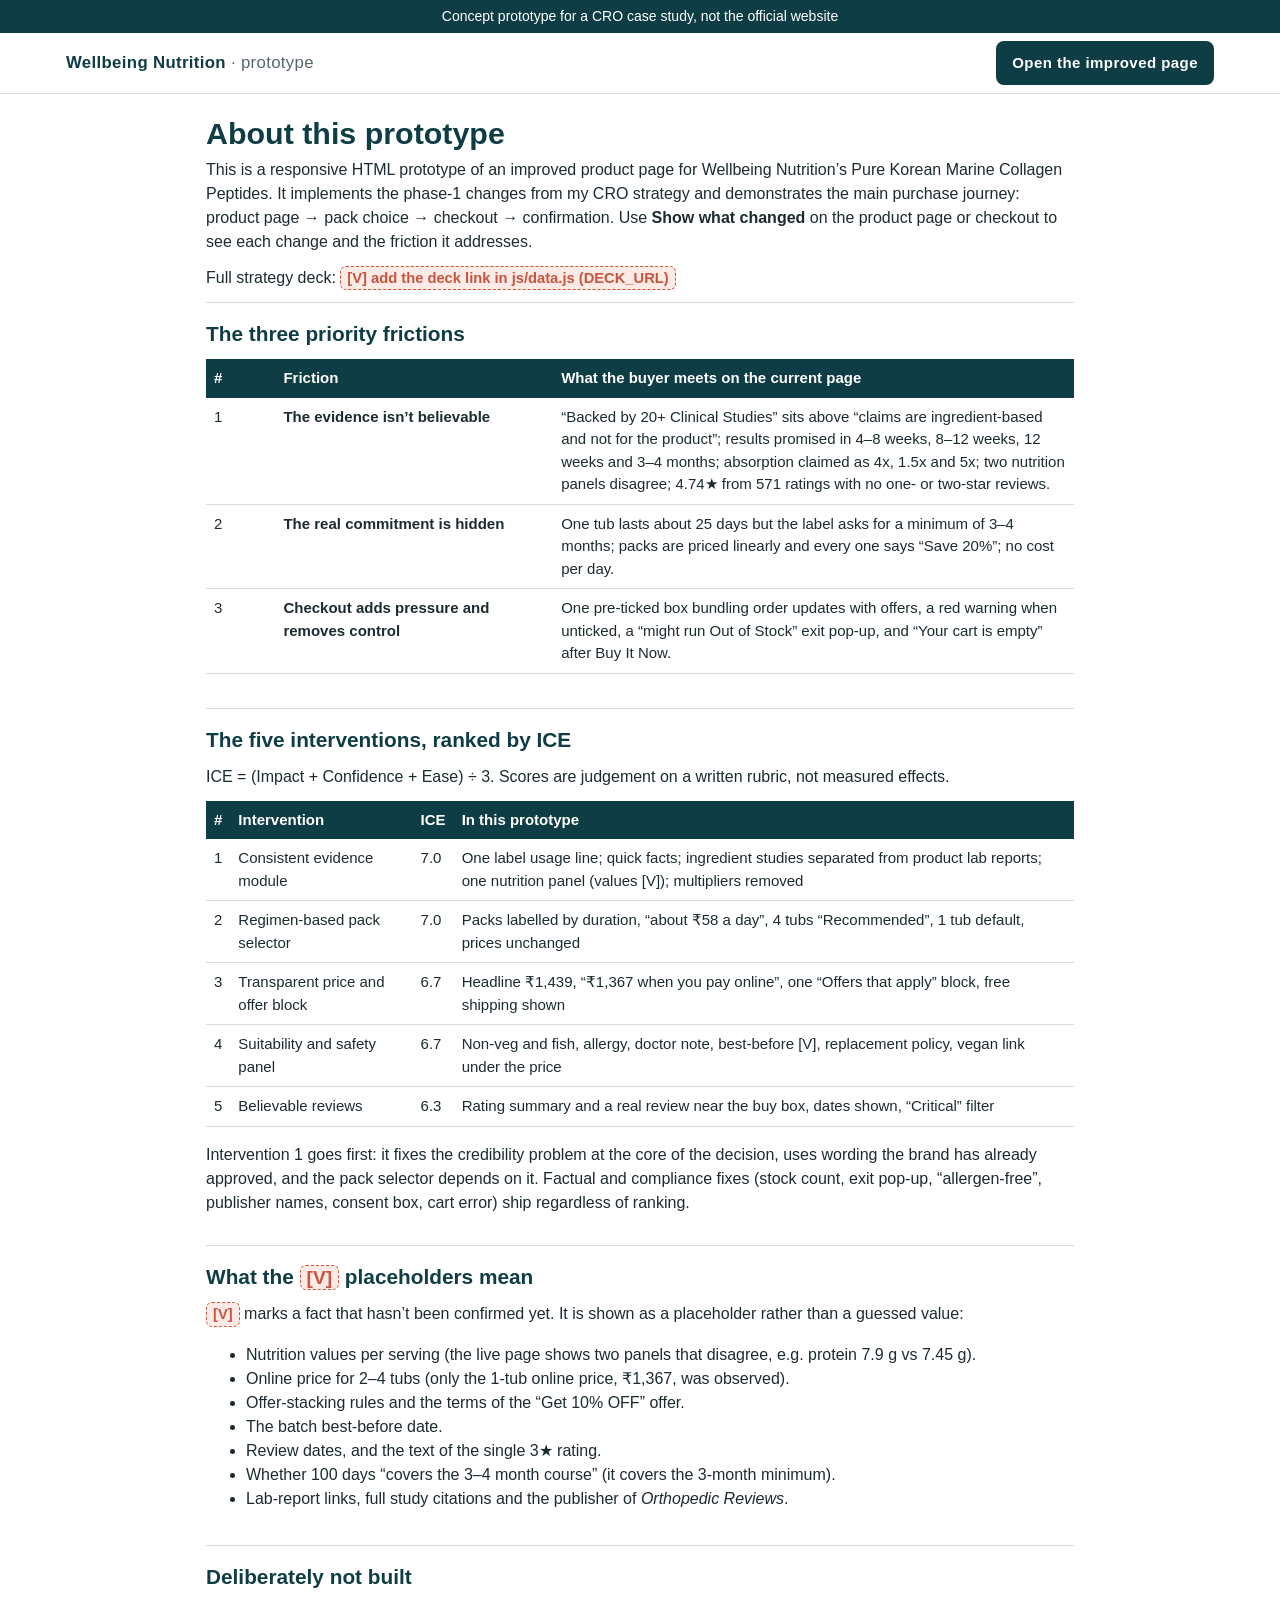
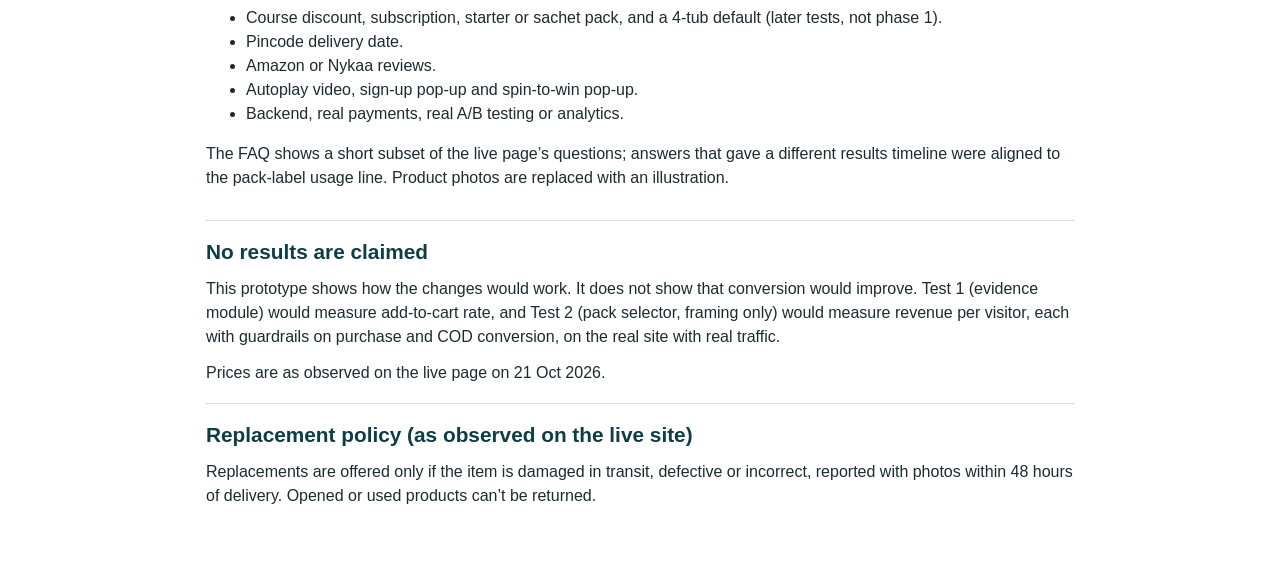
==== about.html @ 11b5f886 "Add files via upload" ====
<!doctype html>
<html lang="en">
<head>
<meta charset="utf-8">
<meta name="viewport" content="width=device-width, initial-scale=1">
<title>About this prototype</title>
<link rel="stylesheet" href="css/styles.css">
</head>
<body>
<div class="proto-note">Concept prototype for a CRO case study, not the official website</div>
<header class="site-header">
  <div class="wrap">
    <a class="brand" href="index.html">Wellbeing Nutrition <span style="font-weight:400;color:#56676C">· prototype</span></a>
    <div class="header-actions"><a class="btn btn-primary btn-small" href="index.html">Open the improved page</a></div>
  </div>
</header>

<main class="wrap about" style="max-width:900px;padding-bottom:48px">
  <h1 style="margin-top:20px">About this prototype</h1>
  <p>This is a responsive HTML prototype of an improved product page for Wellbeing Nutrition’s Pure Korean Marine Collagen Peptides. It implements the phase-1 changes from my CRO strategy and demonstrates the main purchase journey: product page → pack choice → checkout → confirmation. Use <b>Show what changed</b> on the product page or checkout to see each change and the friction it addresses.</p>
  <p id="deck-line">Full strategy deck: <span id="deck-slot"><span class="v">[V] add the deck link in js/data.js (DECK_URL)</span></span></p>

  <section aria-labelledby="f-h">
    <h2 id="f-h">The three priority frictions</h2>
    <table>
      <thead><tr><th style="width:8%">#</th><th style="width:32%">Friction</th><th>What the buyer meets on the current page</th></tr></thead>
      <tr><td>1</td><td><b>The evidence isn’t believable</b></td><td>“Backed by 20+ Clinical Studies” sits above “claims are ingredient-based and not for the product”; results promised in 4–8 weeks, 8–12 weeks, 12 weeks and 3–4 months; absorption claimed as 4x, 1.5x and 5x; two nutrition panels disagree; 4.74★ from 571 ratings with no one- or two-star reviews.</td></tr>
      <tr><td>2</td><td><b>The real commitment is hidden</b></td><td>One tub lasts about 25 days but the label asks for a minimum of 3–4 months; packs are priced linearly and every one says “Save 20%”; no cost per day.</td></tr>
      <tr><td>3</td><td><b>Checkout adds pressure and removes control</b></td><td>One pre-ticked box bundling order updates with offers, a red warning when unticked, a “might run Out of Stock” exit pop-up, and “Your cart is empty” after Buy It Now.</td></tr>
    </table>
  </section>

  <section aria-labelledby="i-h">
    <h2 id="i-h">The five interventions, ranked by ICE</h2>
    <p>ICE = (Impact + Confidence + Ease) ÷ 3. Scores are judgement on a written rubric, not measured effects.</p>
    <div class="table-scroll">
    <table>
      <thead><tr><th>#</th><th>Intervention</th><th>ICE</th><th>In this prototype</th></tr></thead>
      <tr><td>1</td><td>Consistent evidence module</td><td>7.0</td><td>One label usage line; quick facts; ingredient studies separated from product lab reports; one nutrition panel (values [V]); multipliers removed</td></tr>
      <tr><td>2</td><td>Regimen-based pack selector</td><td>7.0</td><td>Packs labelled by duration, “about ₹58 a day”, 4 tubs “Recommended”, 1 tub default, prices unchanged</td></tr>
      <tr><td>3</td><td>Transparent price and offer block</td><td>6.7</td><td>Headline ₹1,439, “₹1,367 when you pay online”, one “Offers that apply” block, free shipping shown</td></tr>
      <tr><td>4</td><td>Suitability and safety panel</td><td>6.7</td><td>Non-veg and fish, allergy, doctor note, best-before [V], replacement policy, vegan link under the price</td></tr>
      <tr><td>5</td><td>Believable reviews</td><td>6.3</td><td>Rating summary and a real review near the buy box, dates shown, “Critical” filter</td></tr>
    </table>
    </div>
    <p>Intervention 1 goes first: it fixes the credibility problem at the core of the decision, uses wording the brand has already approved, and the pack selector depends on it. Factual and compliance fixes (stock count, exit pop-up, “allergen-free”, publisher names, consent box, cart error) ship regardless of ranking.</p>
  </section>

  <section aria-labelledby="v-h">
    <h2 id="v-h">What the <span class="v">[V]</span> placeholders mean</h2>
    <p><span class="v">[V]</span> marks a fact that hasn’t been confirmed yet. It is shown as a placeholder rather than a guessed value:</p>
    <ul>
      <li>Nutrition values per serving (the live page shows two panels that disagree, e.g. protein 7.9 g vs 7.45 g).</li>
      <li>Online price for 2–4 tubs (only the 1-tub online price, ₹1,367, was observed).</li>
      <li>Offer-stacking rules and the terms of the “Get 10% OFF” offer.</li>
      <li>The batch best-before date.</li>
      <li>Review dates, and the text of the single 3★ rating.</li>
      <li>Whether 100 days “covers the 3–4 month course” (it covers the 3-month minimum).</li>
      <li>Lab-report links, full study citations and the publisher of <i>Orthopedic Reviews</i>.</li>
    </ul>
  </section>

  <section aria-labelledby="n-h">
    <h2 id="n-h">Deliberately not built</h2>
    <ul>
      <li>Course discount, subscription, starter or sachet pack, and a 4-tub default (later tests, not phase 1).</li>
      <li>Pincode delivery date.</li>
      <li>Amazon or Nykaa reviews.</li>
      <li>Autoplay video, sign-up pop-up and spin-to-win pop-up.</li>
      <li>Backend, real payments, real A/B testing or analytics.</li>
    </ul>
    <p>The FAQ shows a short subset of the live page’s questions; answers that gave a different results timeline were aligned to the pack-label usage line. Product photos are replaced with an illustration.</p>
  </section>

  <section aria-labelledby="r-h">
    <h2 id="r-h">No results are claimed</h2>
    <p>This prototype shows how the changes would work. It does not show that conversion would improve. Test 1 (evidence module) would measure add-to-cart rate, and Test 2 (pack selector, framing only) would measure revenue per visitor, each with guardrails on purchase and COD conversion, on the real site with real traffic.</p>
    <p style="margin:0">Prices are as observed on the live page on <span id="observed">21 Oct 2026</span>.</p>
  </section>

  <section id="policy" aria-labelledby="p-h">
    <h2 id="p-h">Replacement policy (as observed on the live site)</h2>
    <p style="margin:0">Replacements are offered only if the item is damaged in transit, defective or incorrect, reported with photos within 48 hours of delivery. Opened or used products can’t be returned.</p>
  </section>
</main>
<script src="js/data.js"></script>
<script>
(function () {
  var url = window.WN.DECK_URL;
  if (url) {
    var a = document.createElement('a');
    a.href = url; a.target = '_blank'; a.rel = 'noopener'; a.textContent = 'open the deck';
    var slot = document.getElementById('deck-slot'); slot.innerHTML = ''; slot.appendChild(a);
  }
  document.getElementById('observed').textContent = window.WN.PRICES_OBSERVED;
})();
</script>
</body>
</html>
---- css/styles.css ----
/* Mobile-first styles for the HTML prototype */
:root {
  --ink: #1C2B30; --deep: #0F3D45; --teal: #0F6B73; --mist: #EEF3F2; --line: #D3DEDC;
  --slate: #56676C; --coral: #C8553D; --coral-bg: #FBEAE5; --white: #FFFFFF; --brown: #7A4A1F;
  --focus: #F2A900; --radius: 10px;
}
* { box-sizing: border-box; }
html { -webkit-text-size-adjust: 100%; }
body { margin: 0; font-family: Arial, Helvetica, sans-serif; font-size: 16px; line-height: 1.5; color: var(--ink); background: var(--white); overflow-x: hidden; }
img, svg { max-width: 100%; height: auto; display: block; }
a { color: var(--teal); }
h1, h2, h3 { line-height: 1.25; color: var(--deep); }
h1 { font-size: 1.55rem; margin: 0 0 6px; }
h2 { font-size: 1.3rem; margin: 0 0 12px; }
h3 { font-size: 1.05rem; margin: 16px 0 8px; }
p { margin: 0 0 12px; }
:focus-visible { outline: 3px solid var(--focus); outline-offset: 2px; }
.visually-hidden { position: absolute !important; width: 1px; height: 1px; overflow: hidden; clip: rect(0 0 0 0); white-space: nowrap; }
.wrap { max-width: 1180px; margin: 0 auto; padding: 0 16px; }

/* Header */
.proto-note { background: var(--deep); color: #fff; font-size: 14px; text-align: center; padding: 6px 12px; }
.proto-note a { color: #BFE3DF; }
.site-header { border-bottom: 1px solid var(--line); background: #fff; }
.site-header .wrap { display: flex; align-items: center; justify-content: space-between; gap: 12px; min-height: 60px; flex-wrap: wrap; padding-top: 6px; padding-bottom: 6px; }
.brand { font-weight: 700; color: var(--deep); text-decoration: none; letter-spacing: .02em; font-size: 1.05rem; }
.header-actions { display: flex; gap: 8px; align-items: center; flex-wrap: wrap; }

/* Buttons */
.btn { display: inline-flex; align-items: center; justify-content: center; min-height: 48px; padding: 10px 18px; border-radius: 8px; border: 2px solid var(--deep); font-size: 16px; font-weight: 700; cursor: pointer; text-decoration: none; letter-spacing: .03em; }
.btn-primary { background: var(--deep); color: #fff; }
.btn-secondary { background: #fff; color: var(--deep); }
.btn-small { min-height: 44px; padding: 8px 14px; font-size: 15px; }
.btn[aria-pressed="true"] { background: var(--teal); color: #fff; border-color: var(--teal); }

/* Product layout: mobile = one column in spec order */
.product { display: flex; flex-direction: column; gap: 16px; padding-top: 16px; }
.gallery { background: var(--mist); border-radius: var(--radius); overflow: hidden; }
.gallery figcaption { font-size: 14px; color: var(--slate); padding: 8px 12px; }
.buybox { display: flex; flex-direction: column; gap: 14px; }
.subtitle { color: var(--slate); margin: 0; }
.rating-line { display: flex; align-items: center; gap: 8px; flex-wrap: wrap; }
.stars { color: #E0A800; letter-spacing: 1px; }
.rating-line a { font-size: 15px; }

/* Price block */
.price-block { border: 1px solid var(--line); border-radius: var(--radius); padding: 14px; }
.price-row { display: flex; align-items: baseline; gap: 10px; flex-wrap: wrap; }
.price-now { font-size: 1.9rem; font-weight: 700; color: var(--deep); }
.price-mrp { color: var(--slate); text-decoration: line-through; }
.price-off { color: var(--teal); font-weight: 700; }
.price-online { margin: 6px 0 0; font-weight: 700; color: var(--teal); }
.price-ship { margin: 6px 0 0; }
.per-pack-note { font-size: 15px; color: var(--slate); margin-top: 4px; }

/* details / disclosures */
details.panel { border: 1px solid var(--line); border-radius: var(--radius); background: #fff; }
details.panel > summary { list-style: none; cursor: pointer; min-height: 48px; display: flex; align-items: center; justify-content: space-between; gap: 8px; padding: 10px 14px; font-weight: 700; color: var(--deep); }
details.panel > summary::-webkit-details-marker { display: none; }
details.panel > summary::after { content: "+"; font-size: 22px; line-height: 1; color: var(--teal); }
details.panel[open] > summary::after { content: "–"; }
.panel-body { padding: 0 14px 14px; }
.panel-body ul { margin: 0; padding-left: 20px; }
.panel-body li { margin-bottom: 8px; }

/* Placeholder style for unconfirmed (V) items */
.v { display: inline-block; border: 1.5px dashed var(--coral); color: var(--coral); background: var(--coral-bg); border-radius: 6px; padding: 0 6px; font-weight: 700; font-size: 0.92em; }
.v-note { font-size: 14px; color: var(--coral); }

/* Suitability panel */
.suit-list { list-style: none; padding: 0 !important; }
.suit-list li { display: flex; gap: 10px; align-items: flex-start; }
.icon-dot { flex: none; width: 24px; height: 24px; border-radius: 50%; background: var(--mist); color: var(--deep); display: inline-flex; align-items: center; justify-content: center; font-size: 13px; font-weight: 700; margin-top: 1px; }
.nonveg { flex: none; width: 24px; height: 24px; border: 2px solid var(--brown); display: inline-flex; align-items: center; justify-content: center; margin-top: 1px; }
.nonveg::before { content: ""; width: 0; height: 0; border-left: 7px solid transparent; border-right: 7px solid transparent; border-bottom: 12px solid var(--brown); }

/* Pack selector */
fieldset.packs { border: 0; padding: 0; margin: 0; }
fieldset.packs legend { font-weight: 700; color: var(--deep); margin-bottom: 8px; padding: 0; }
.pack-options { display: grid; grid-template-columns: 1fr; gap: 8px; }
.pack { position: relative; }
.pack input { position: absolute; opacity: 0; width: 1px; height: 1px; }
.pack label { display: flex; justify-content: space-between; align-items: center; gap: 10px; min-height: 56px; padding: 10px 14px; border: 2px solid var(--line); border-radius: var(--radius); cursor: pointer; background: #fff; }
.pack label .pack-name { font-weight: 700; color: var(--deep); }
.pack label .pack-price { text-align: right; white-space: nowrap; }
.pack label .pack-price s { color: var(--slate); font-size: 14px; margin-left: 4px; }
.pack .tag { display: inline-block; background: var(--deep); color: #fff; border-radius: 4px; padding: 1px 6px; font-size: 13px; font-weight: 700; margin-left: 6px; vertical-align: 1px; }
.pack .tag.offer { background: var(--mist); color: var(--teal); }
.pack input:checked + label { border-color: var(--deep); background: var(--mist); box-shadow: inset 0 0 0 1px var(--deep); }
.pack input:focus-visible + label { outline: 3px solid var(--focus); outline-offset: 2px; }
.per-day { margin: 10px 0 0; font-weight: 700; }
.course-note { margin: 4px 0 0; font-size: 15px; color: var(--slate); }

.cta-row { display: grid; grid-template-columns: 1fr 1fr; gap: 10px; }
.cart-status { font-size: 15px; margin: 0; min-height: 22px; }

/* Content sections */
.section { padding: 28px 0; border-top: 1px solid var(--line); }
.benefits { display: grid; grid-template-columns: repeat(2, 1fr); gap: 10px; list-style: none; padding: 0; margin: 0; }
.benefits li { background: var(--mist); border-radius: var(--radius); padding: 12px; font-size: 15px; text-align: center; min-height: 64px; display: flex; align-items: center; justify-content: center; }
.usage { background: var(--deep); color: #fff; border-radius: var(--radius); padding: 16px; font-size: 1.1rem; }
.usage strong { color: #BFE3DF; display: block; font-size: 14px; letter-spacing: .06em; text-transform: uppercase; margin-bottom: 4px; }
.quick-facts { display: grid; grid-template-columns: repeat(2, 1fr); gap: 8px; list-style: none; padding: 0; margin: 14px 0; }
.quick-facts li { border: 1px solid var(--line); border-radius: var(--radius); padding: 10px; text-align: center; }
.quick-facts b { display: block; color: var(--deep); }
.quick-facts span { font-size: 14px; color: var(--slate); }
.evidence-grid { display: grid; grid-template-columns: 1fr; gap: 16px; }
.ev-card { border: 1px solid var(--line); border-radius: var(--radius); padding: 14px; }
.ev-card h3 { margin-top: 0; }
.study { padding: 10px 0; border-top: 1px solid var(--line); }
.study:first-of-type { border-top: 0; }
.study .meta { font-size: 14px; color: var(--slate); }
.disclaimer { font-size: 15px; color: var(--slate); }
table.nutrition { width: 100%; border-collapse: collapse; font-size: 15px; }
table.nutrition th, table.nutrition td { border-bottom: 1px solid var(--line); padding: 6px 4px; text-align: left; }
.lab-list { padding-left: 20px; }

/* Reviews */
.review-summary { display: grid; grid-template-columns: 1fr; gap: 14px; }
.avg { font-size: 2.2rem; font-weight: 700; color: var(--deep); line-height: 1; }
.dist { list-style: none; padding: 0; margin: 0; }
.dist li { display: grid; grid-template-columns: 42px 1fr 44px; gap: 8px; align-items: center; font-size: 15px; margin-bottom: 4px; }
.bar { height: 10px; background: var(--mist); border-radius: 5px; overflow: hidden; }
.bar i { display: block; height: 100%; background: #E0A800; }
.filters { display: flex; gap: 8px; flex-wrap: wrap; margin: 14px 0; }
.review { border-top: 1px solid var(--line); padding: 14px 0; }
.review-head { display: flex; flex-wrap: wrap; gap: 8px; align-items: center; }
.badge-verified { background: var(--deep); color: #fff; font-size: 13px; padding: 1px 6px; border-radius: 4px; }
.review-date { font-size: 14px; }
.featured-review { border: 1px solid var(--line); border-radius: var(--radius); padding: 12px 14px; }
.featured-review p { margin: 6px 0 0; }
.empty-state { color: var(--slate); padding: 12px 0; }

/* FAQ */
.faq details.panel { margin-bottom: 8px; }

/* "What changed" markers */
details.chg { display: none; margin: 8px 0; border: 2px solid var(--focus); border-radius: var(--radius); background: #FFF8E1; }
body.show-changes details.chg { display: block; }
details.chg > summary { cursor: pointer; min-height: 44px; display: flex; align-items: center; gap: 8px; padding: 8px 12px; font-weight: 700; color: #5B4300; list-style: none; }
details.chg > summary::-webkit-details-marker { display: none; }
.chg-num { display: inline-flex; width: 26px; height: 26px; border-radius: 50%; background: var(--focus); color: #3A2B00; align-items: center; justify-content: center; font-size: 14px; flex: none; }
details.chg .chg-body { padding: 0 12px 12px; font-size: 15px; }

/* Sticky bar: phone only */
.sticky-bar { position: fixed; left: 0; right: 0; bottom: 0; z-index: 20; background: #fff; border-top: 1px solid var(--line); box-shadow: 0 -4px 12px rgba(0,0,0,.06); padding: 8px 12px calc(8px + env(safe-area-inset-bottom)); display: grid; grid-template-columns: 1fr auto; gap: 8px; align-items: center; }
.sticky-bar label { font-size: 13px; color: var(--slate); display: block; }
.sticky-bar select { width: 100%; min-height: 44px; font-size: 16px; border: 2px solid var(--line); border-radius: 8px; padding: 6px 8px; background: #fff; color: var(--ink); }
.sticky-bar .sticky-price { font-size: 14px; font-weight: 700; color: var(--deep); }
body.has-sticky { padding-bottom: 110px; }

/* Footer */
.site-footer { border-top: 1px solid var(--line); padding: 24px 0 32px; color: var(--slate); font-size: 15px; }

/* Checkout */
.checkout { display: grid; grid-template-columns: 1fr; gap: 20px; padding: 20px 0 40px; }
.card { border: 1px solid var(--line); border-radius: var(--radius); padding: 16px; }
.notice { background: var(--mist); border-radius: var(--radius); padding: 12px 14px; font-weight: 700; color: var(--deep); }
.order-line { display: flex; justify-content: space-between; gap: 12px; padding: 6px 0; }
.order-total { border-top: 1px solid var(--line); margin-top: 6px; padding-top: 10px; font-weight: 700; font-size: 1.15rem; }
.field { margin-bottom: 14px; }
.field label { display: block; font-weight: 700; margin-bottom: 4px; }
.field input, .field textarea { width: 100%; min-height: 48px; font-size: 16px; padding: 10px 12px; border: 2px solid var(--line); border-radius: 8px; font-family: inherit; }
.field input[aria-invalid="true"], .field textarea[aria-invalid="true"] { border-color: var(--coral); }
.error { color: var(--coral); font-size: 15px; margin-top: 4px; min-height: 0; }
.choice { display: flex; align-items: center; gap: 10px; min-height: 48px; padding: 8px 12px; border: 2px solid var(--line); border-radius: 8px; margin-bottom: 8px; cursor: pointer; }
.choice input { width: 22px; height: 22px; flex: none; }
.choice:has(input:checked) { border-color: var(--deep); background: var(--mist); }
.choice .choice-price { margin-left: auto; font-weight: 700; white-space: nowrap; }

/* About page */
.about table { width: 100%; border-collapse: collapse; font-size: 15px; margin-bottom: 16px; }
.about th { background: var(--deep); color: #fff; text-align: left; padding: 8px; }
.about td { border-bottom: 1px solid var(--line); padding: 8px; vertical-align: top; }
.about section { padding: 18px 0; border-top: 1px solid var(--line); }
.table-scroll { overflow-x: auto; }

/* Laptop */
@media (min-width: 1024px) {
  h1 { font-size: 1.9rem; }
  .product { display: grid; grid-template-columns: 1.05fr 1fr; gap: 36px; align-items: start; padding-top: 28px; }
  .gallery { position: sticky; top: 16px; }
  .benefits { grid-template-columns: repeat(6, 1fr); }
  .quick-facts { grid-template-columns: repeat(5, 1fr); }
  .evidence-grid { grid-template-columns: 1fr 1fr; }
  .review-summary { grid-template-columns: 220px 1fr; align-items: center; }
  .sticky-bar { display: none; }
  body.has-sticky { padding-bottom: 0; }
  .checkout { grid-template-columns: 1.3fr 1fr; align-items: start; }
}
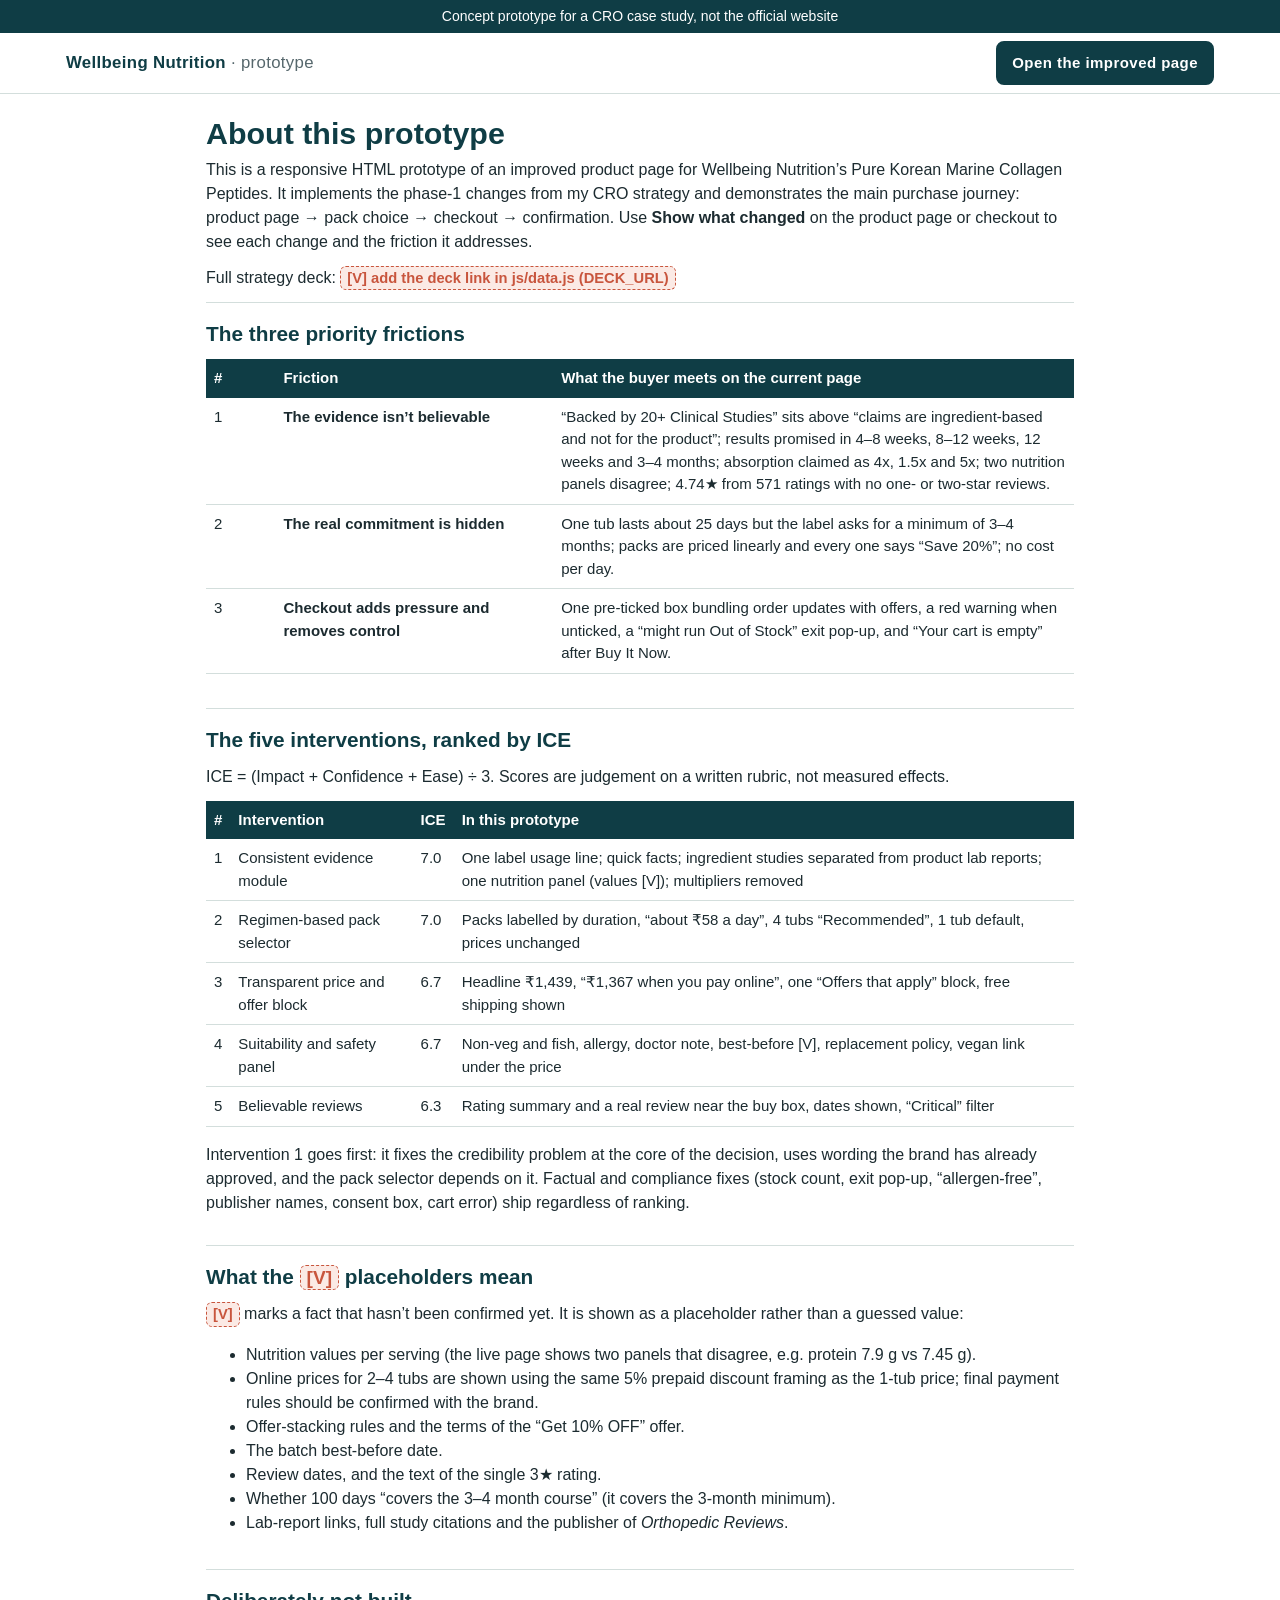
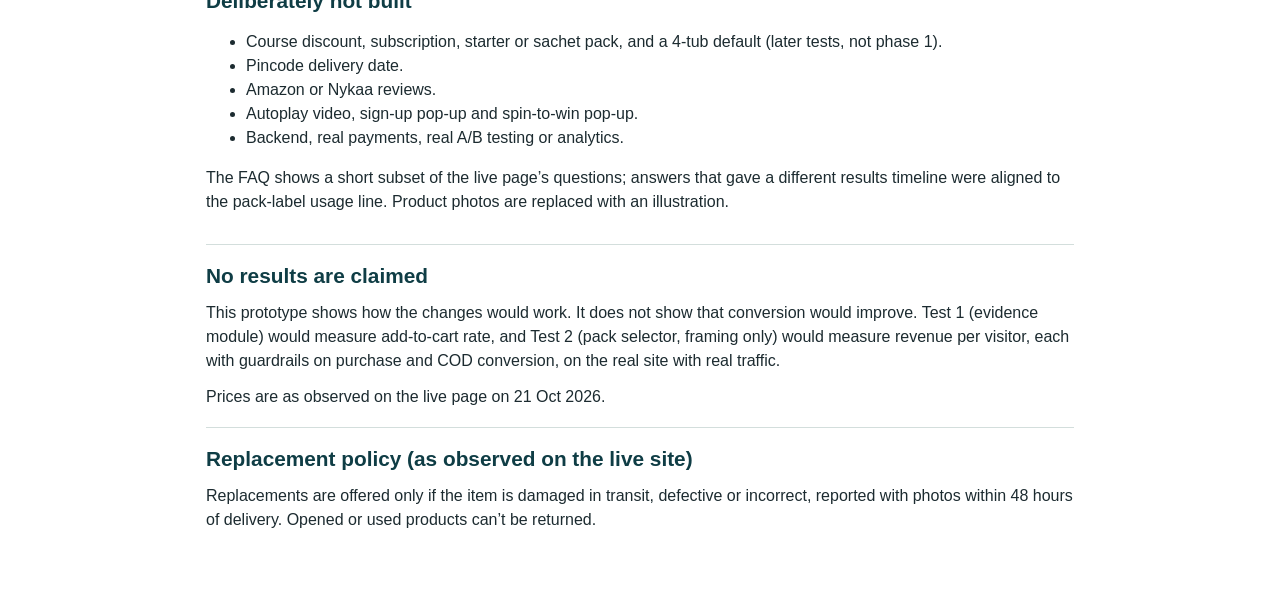
==== commit 9d4f2fec: "Optimize collagen product page CRO experience" ====
--- a/about.html
+++ b/about.html
@@ -51,7 +51,7 @@
     <p><span class="v">[V]</span> marks a fact that hasn’t been confirmed yet. It is shown as a placeholder rather than a guessed value:</p>
     <ul>
       <li>Nutrition values per serving (the live page shows two panels that disagree, e.g. protein 7.9 g vs 7.45 g).</li>
-      <li>Online price for 2–4 tubs (only the 1-tub online price, ₹1,367, was observed).</li>
+      <li>Online prices for 2–4 tubs are shown using the same 5% prepaid discount framing as the 1-tub price; final payment rules should be confirmed with the brand.</li>
       <li>Offer-stacking rules and the terms of the “Get 10% OFF” offer.</li>
       <li>The batch best-before date.</li>
       <li>Review dates, and the text of the single 3★ rating.</li>
--- a/css/styles.css
+++ b/css/styles.css
@@ -47,6 +47,7 @@
 .price-block { border: 1px solid var(--line); border-radius: var(--radius); padding: 14px; }
 .price-row { display: flex; align-items: baseline; gap: 10px; flex-wrap: wrap; }
 .price-now { font-size: 1.9rem; font-weight: 700; color: var(--deep); }
+.price-type { color: var(--slate); font-size: 14px; font-weight: 700; }
 .price-mrp { color: var(--slate); text-decoration: line-through; }
 .price-off { color: var(--teal); font-weight: 700; }
 .price-online { margin: 6px 0 0; font-weight: 700; color: var(--teal); }
@@ -82,6 +83,7 @@
 .pack input { position: absolute; opacity: 0; width: 1px; height: 1px; }
 .pack label { display: flex; justify-content: space-between; align-items: center; gap: 10px; min-height: 56px; padding: 10px 14px; border: 2px solid var(--line); border-radius: var(--radius); cursor: pointer; background: #fff; }
 .pack label .pack-name { font-weight: 700; color: var(--deep); }
+.pack-day { color: var(--slate); font-size: 14px; }
 .pack label .pack-price { text-align: right; white-space: nowrap; }
 .pack label .pack-price s { color: var(--slate); font-size: 14px; margin-left: 4px; }
 .pack .tag { display: inline-block; background: var(--deep); color: #fff; border-radius: 4px; padding: 1px 6px; font-size: 13px; font-weight: 700; margin-left: 6px; vertical-align: 1px; }
@@ -143,11 +145,13 @@
 details.chg .chg-body { padding: 0 12px 12px; font-size: 15px; }
 
 /* Sticky bar: phone only */
-.sticky-bar { position: fixed; left: 0; right: 0; bottom: 0; z-index: 20; background: #fff; border-top: 1px solid var(--line); box-shadow: 0 -4px 12px rgba(0,0,0,.06); padding: 8px 12px calc(8px + env(safe-area-inset-bottom)); display: grid; grid-template-columns: 1fr auto; gap: 8px; align-items: center; }
+.sticky-bar { position: fixed; left: 0; right: 0; bottom: 0; z-index: 20; background: #fff; border-top: 1px solid var(--line); box-shadow: 0 -4px 12px rgba(0,0,0,.06); padding: 8px 12px calc(8px + env(safe-area-inset-bottom)); display: grid; grid-template-columns: 1fr 1fr; gap: 8px; align-items: center; }
+.sticky-bar[aria-hidden="true"] { visibility: hidden; pointer-events: none; }
+.sticky-info { grid-column: 1 / -1; display: grid; grid-template-columns: auto 1fr; gap: 2px 8px; align-items: center; }
 .sticky-bar label { font-size: 13px; color: var(--slate); display: block; }
 .sticky-bar select { width: 100%; min-height: 44px; font-size: 16px; border: 2px solid var(--line); border-radius: 8px; padding: 6px 8px; background: #fff; color: var(--ink); }
-.sticky-bar .sticky-price { font-size: 14px; font-weight: 700; color: var(--deep); }
-body.has-sticky { padding-bottom: 110px; }
+.sticky-bar .sticky-price { grid-column: 2; font-size: 14px; font-weight: 700; color: var(--deep); }
+body.has-sticky { padding-bottom: 132px; }
 
 /* Footer */
 .site-footer { border-top: 1px solid var(--line); padding: 24px 0 32px; color: var(--slate); font-size: 15px; }
@@ -185,6 +189,7 @@
   .evidence-grid { grid-template-columns: 1fr 1fr; }
   .review-summary { grid-template-columns: 220px 1fr; align-items: center; }
   .sticky-bar { display: none; }
+  .sticky-bar.is-visible { display: grid; }
   body.has-sticky { padding-bottom: 0; }
   .checkout { grid-template-columns: 1.3fr 1fr; align-items: start; }
 }
